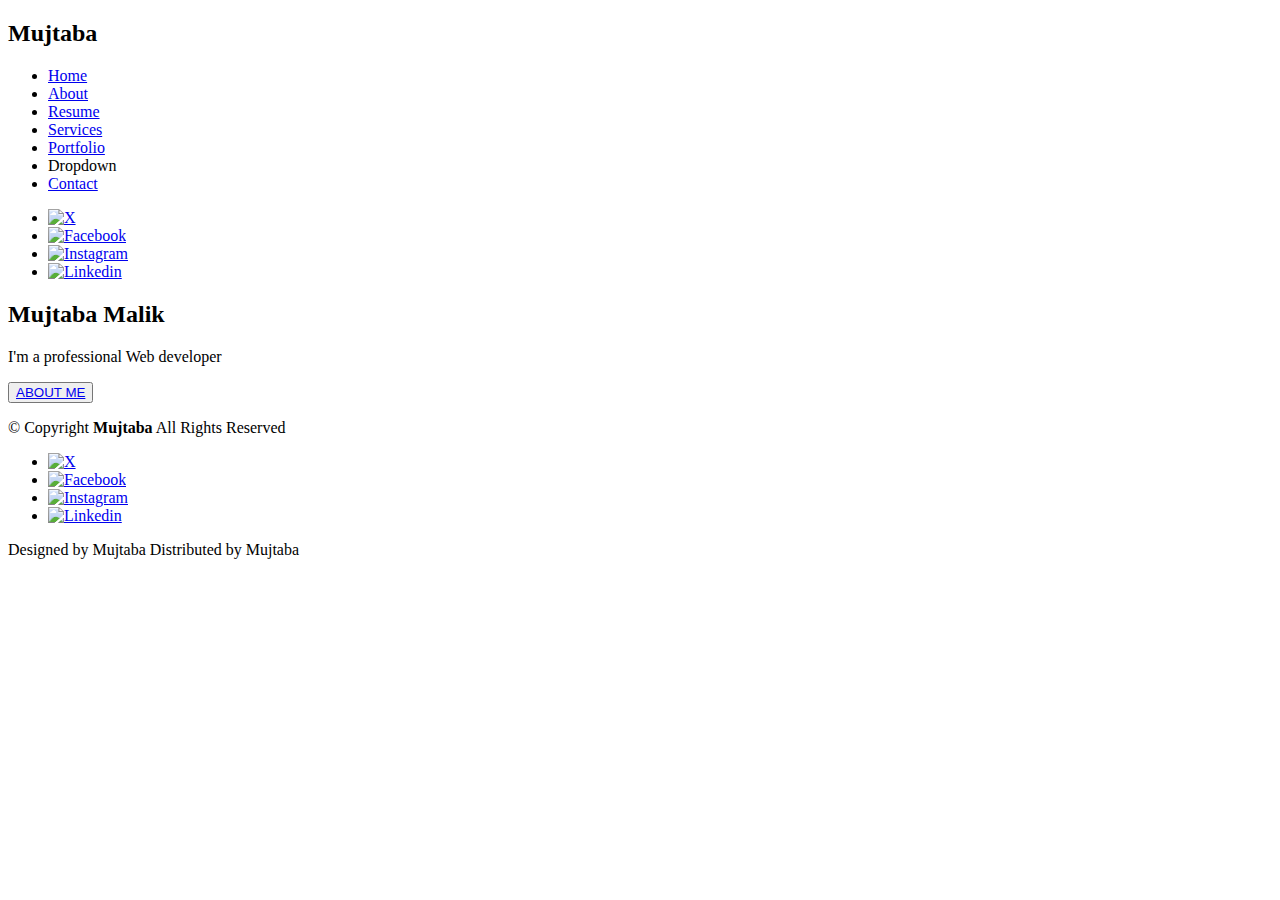
==== index.html @ db43c238 "access page" ====
<!DOCTYPE html>
<html lang="en">
<head>
    <meta charset="UTF-8">
    <meta name="viewport" content="width=device-width, initial-scale=1.0">
    <title>Mujtaba Portfolio</title>
    <link rel="stylesheet" href="assets/css/style.css">
</head>
<body>
    <header>
        <div class="headerContainer">
        <div><h2>Mujtaba</h2></div>
        <nav>
          <ul class="navList">
            <li><a href="index.html" class="active">Home</a></li>
            <li><a href="about.html" class="hover">About</a></li>
            <li><a href="resume.html" class="hover">Resume</a></li>
            <li><a href="services.html" class="hover">Services</a></li>
            <li><a href="portfolio.html" class="hover">Portfolio</a></li>
            <li id="dropDown" class="hover"><span>Dropdown </span><span><img class="arrow" src="assets/img/arrow.png" alt=""></span>
            <ul id="firstDrop" hidden>
              <li class="hover unHover">Dropdown 1</li>
              <li id="deepDropDown"><span class="hover unHover">Deep Dropdown</span><span><img class="arrow" src="assets/img/arrow.png" alt=""></span>
                <ul id="deepDrop" hidden>
                  <li class="hover unHover">Deep Dropdown 1</li>
                  <li class="hover unHover">Deep Dropdown 2</li>
                  <li class="hover unHover">Deep Dropdown 3</li>
                  <li class="hover unHover">Deep Dropdown 4</li>
                  <li class="hover unHover">Deep Dropdown 5</li>
                </ul>
              </li>
              <li class="hover unHover">Dropdown 2</li>
              <li class="hover unHover">Dropdown 3</li>
              <li class="hover unHover">Dropdown 4</li>
            </ul>
          </li>
            <li><a href="contact.html" class="hover">Contact</a></li>
          </ul>
          </nav>
          <div>
            <ul class="linkList">
                <li><a target="_blank" href="http://x.com/"><img class="img" src="assets/img/xLogo.png" alt="X"></a></li>
                <li><a target="_blank" href="https://www.facebook.com/profile.php?id=61551759224533"><img class="img" src="assets/img/facebookLogo.png" alt="Facebook"></a></li>
                <li><a target="_blank" href="https://www.instagram.com/moonawan695/"><img class="img" src="assets/img/instaLogo.png" alt="Instagram"></a></li>
                <li><a target="_blank" href="https://www.linkedin.com/login"><img class="img" src="assets/img/linkinLogo.png" alt="Linkedin"></a></li>
            </ul>
          </div>
        </div>
    </header>
    <section>
        <div class="background">
            <div class="innerIndex">
          <h2>Mujtaba Malik</h2>
          <p>I'm a professional Web developer</p>
          <button><a href="about.html">ABOUT ME</a></button>
        </div>
        </div>
    </section>
    <footer>
        <div class="innerContainer">
          <div>
        <p>© <span>Copyright</span> <strong>Mujtaba</strong> <span>All Rights Reserved<br></span></p>
      </div>
       <div>
            <ul class="linkList fList">
                <li><a target="_blank" href="http://x.com/"><img class="img" src="assets/img/xLogo.png" alt="X"></a></li>
                <li><a target="_blank" href="https://www.facebook.com/profile.php?id=61551759224533"><img class="img" src="assets/img/facebookLogo.png" alt="Facebook"></a></li>
                <li><a target="_blank" href="https://www.instagram.com/moonawan695/"><img class="img" src="assets/img/instaLogo.png" alt="Instagram"></a></li>
                <li><a target="_blank" href="https://www.linkedin.com/login"><img class="img" src="assets/img/linkinLogo.png" alt="Linkedin"></a></li>
            </ul>
          </div>
          <div class="bottom">
            <p>Designed by Mujtaba Distributed by Mujtaba</p>
          </div>
        </div>
    </footer>
    <script src="assets/js/script.js"></script>
</body>
</html>
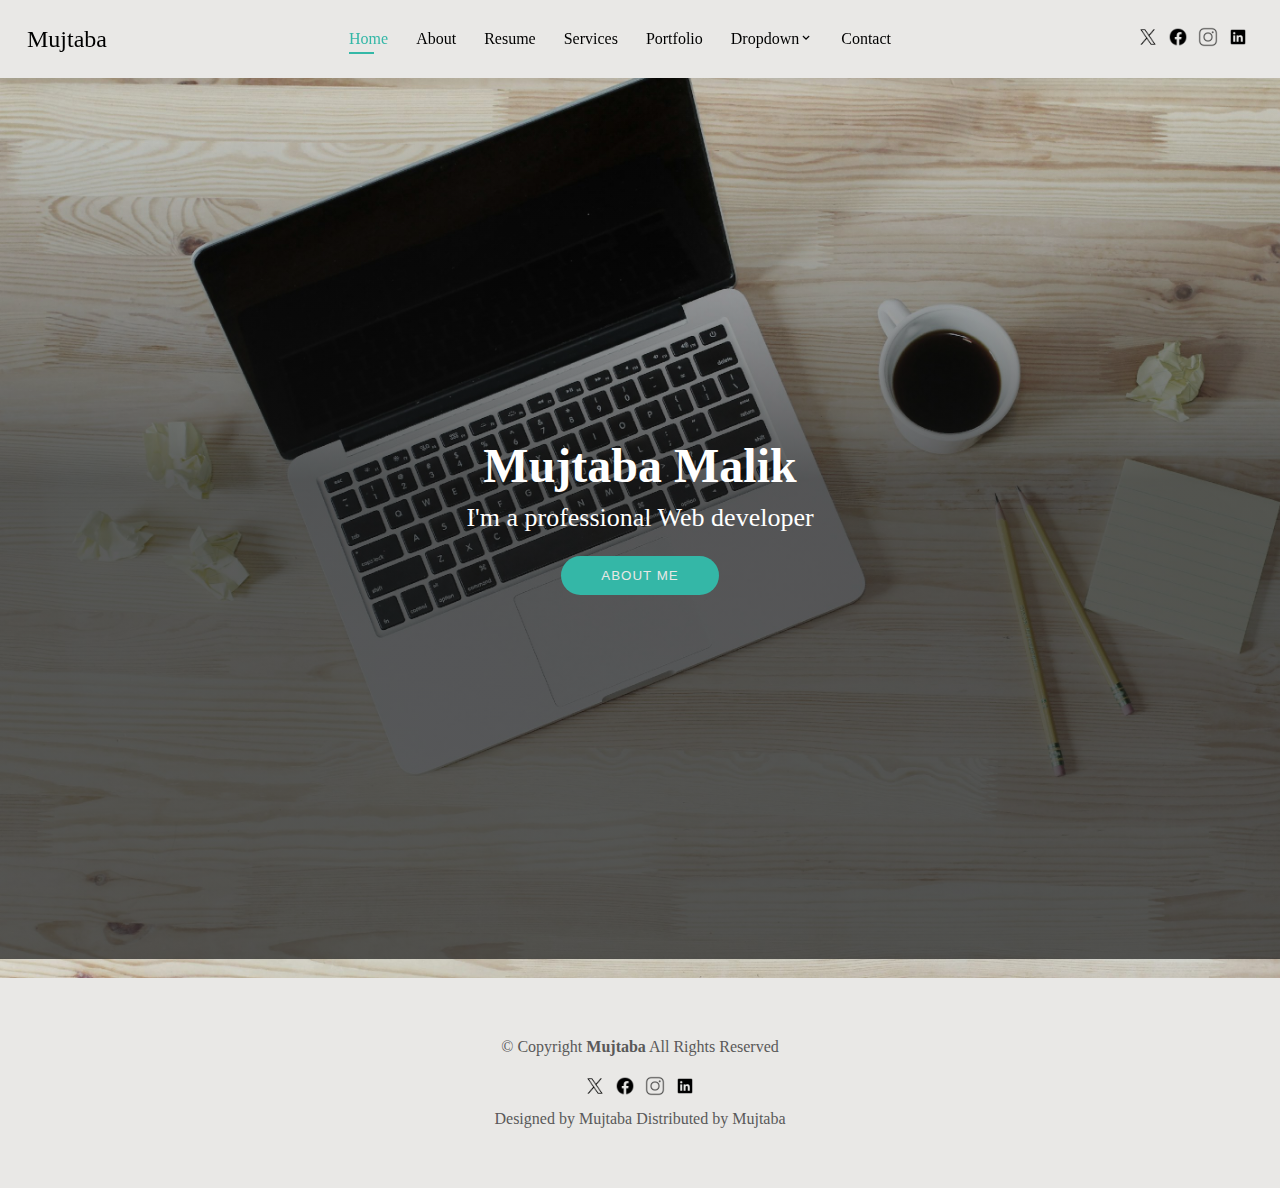
==== commit 3d1341e4: "set at responsive" ====
--- a/index.html
+++ b/index.html
@@ -11,7 +11,7 @@
         <div class="headerContainer">
         <div><h2>Mujtaba</h2></div>
         <nav>
-          <ul class="navList">
+          <ul class="navList toggle">
             <li><a href="index.html" class="active">Home</a></li>
             <li><a href="about.html" class="hover">About</a></li>
             <li><a href="resume.html" class="hover">Resume</a></li>
@@ -45,6 +45,11 @@
                 <li><a target="_blank" href="https://www.linkedin.com/login"><img class="img" src="assets/img/linkinLogo.png" alt="Linkedin"></a></li>
             </ul>
           </div>
+          <div class="hamburger">
+            <div class="burgerLine"></div>
+            <div class="burgerLine"></div>
+            <div class="burgerLine"></div>
+          </div>
         </div>
     </header>
     <section>
--- a/assets/css/style.css
+++ b/assets/css/style.css
@@ -0,0 +1,262 @@
+* {
+  padding: 0;
+  margin: 0;
+  box-sizing: border-box;
+}
+.hamburger {
+  display: none;
+}
+
+.innerContainer {
+  padding: 60px 12px;
+}
+li {
+  list-style: none;
+}
+h2 {
+  font-family: "Raleway", serif;
+  font-weight: bold;
+}
+.innerContainer h1 {
+  font-size: 32px;
+  font-weight: 700;
+  margin-bottom: 20px;
+  padding-bottom: 20px;
+  position: relative;
+}
+.innerContainer h1::after {
+  content: "";
+  position: absolute;
+  width: 50px;
+  height: 3px;
+  background: #34b7a7;
+  left: 0;
+  right: 0;
+  bottom: 0;
+  margin: auto;
+}
+p {
+  font-size: medium;
+  color: #595959;
+}
+
+header {
+  background: #e9e8e6;
+  position: sticky;
+  top: 0;
+  padding: 15px 27px;
+  transition: all 0.5s;
+  z-index: 997;
+  overflow: hidden;
+  box-shadow: 0px 0 18px rgba(0, 0, 0, 0.1);
+}
+.burgerLine {
+  height: 4px;
+  width: 23px;
+  background-color: black;
+}
+
+a {
+  text-decoration: none;
+  color: black;
+}
+.unHover {
+  color: black;
+}
+.unHover::before {
+  visibility: hidden;
+}
+
+button a {
+  color: #e9e8e6;
+}
+
+button {
+  background-color: #34b7a7;
+  cursor: pointer;
+  border: none;
+  letter-spacing: 1px;
+  padding: 12px 40px;
+  border-radius: 50px;
+  transition: 0.3s;
+  margin: 23px;
+}
+button:hover {
+  background-color: #059a88;
+}
+h2 {
+  font-weight: lighter;
+}
+.innerIndex h2 {
+  font-size: 48px;
+  font-weight: 700;
+}
+.innerIndex p {
+  padding-top: 10px;
+  color: #ffffff;
+  font-size: 26px;
+}
+.innerIndex {
+  color: #ffffff;
+  padding: 6px 4px;
+  z-index: 100;
+}
+.headerContainer {
+  display: flex;
+  justify-content: space-between;
+  align-items: center;
+}
+.arrow {
+  height: 14px;
+}
+
+.navList {
+  display: flex;
+}
+.navList li {
+  display: flex;
+  text-decoration: none;
+  padding: 15px 14px;
+  cursor: pointer;
+}
+
+.hover:hover {
+  color: #34b7a7;
+  transition: 0.2s;
+}
+.hover:hover::before {
+  position: relative;
+  width: 0px;
+  transition: 0.2s;
+}
+
+.hover:hover::before {
+  content: "";
+  position: absolute;
+  width: 25px;
+  height: 2px;
+  bottom: 24px;
+  background-color: #34b8a7;
+  transition: all 0.5s ease-in-out 0s;
+}
+
+.active {
+  color: #34b7a7 !important;
+}
+
+.active::before {
+  content: "";
+  position: absolute;
+  height: 2px;
+  width: 25px;
+  bottom: 24px;
+  background-color: #34b8a7;
+  transition: all 0.3s ease-in-out 0s;
+}
+
+.img {
+  height: 20px;
+  padding: 0px 5px;
+}
+.linkList,
+.linkList li {
+  display: flex;
+  text-decoration: none;
+  justify-content: center;
+}
+#firstDrop {
+  position: absolute;
+  left: 60%;
+  top: 81%;
+  box-shadow: rgba(0, 0, 0, 0.1) 0px 0px 30px;
+  padding: 10px 28px;
+  transition: 0.3s;
+  border-radius: 4px;
+  background: #e2e2e2;
+}
+#deepDrop {
+  position: absolute;
+  left: -98%;
+  top: 30%;
+  box-shadow: rgba(0, 0, 0, 0.1) 0px 0px 30px;
+  padding: 10px 28px;
+  transition: 0.3s;
+  border-radius: 4px;
+  background: #f2f2f2;
+}
+.background {
+  background: url("../img/home.jpeg");
+  height: 100vh;
+  background-size: cover;
+  text-align: center;
+  display: flex;
+  flex-direction: column;
+  justify-content: center;
+}
+
+.background::before {
+  content: "";
+  position: absolute;
+  top: 0;
+  left: 0;
+  right: 0;
+  bottom: -59px;
+  background: linear-gradient(
+    to bottom,
+    rgba(89, 86, 86, 0) 10%,
+    rgba(17, 17, 17, 0.671327906162465) 50%
+  );
+  z-index: 1;
+  pointer-events: none;
+}
+footer {
+  color: #444444;
+  background-color: #e9e8e6;
+}
+
+.innerContainer {
+  text-align: center;
+  font-size: 14px;
+}
+.fList {
+  padding-top: 20px;
+}
+
+.bottom {
+  padding-top: 10px;
+}
+
+@media only screen and (max-width: 768px) {
+  .hamburger {
+    display: flex;
+    flex-direction: column;
+    gap: 2px;
+  }
+
+  li {
+    padding: 10px 51px;
+  }
+
+  .linkList {
+    display: none;
+  }
+
+  .navList {
+    flex-direction: column;
+  }
+  .navList {
+    display: block;
+  }
+  .headerContainer {
+    align-items: start;
+  }
+  .hover:hover::before {
+    display: none;
+  }
+  .toggle {
+    display: none;
+  }
+  .active::before {
+    display: none;
+  }
+}
